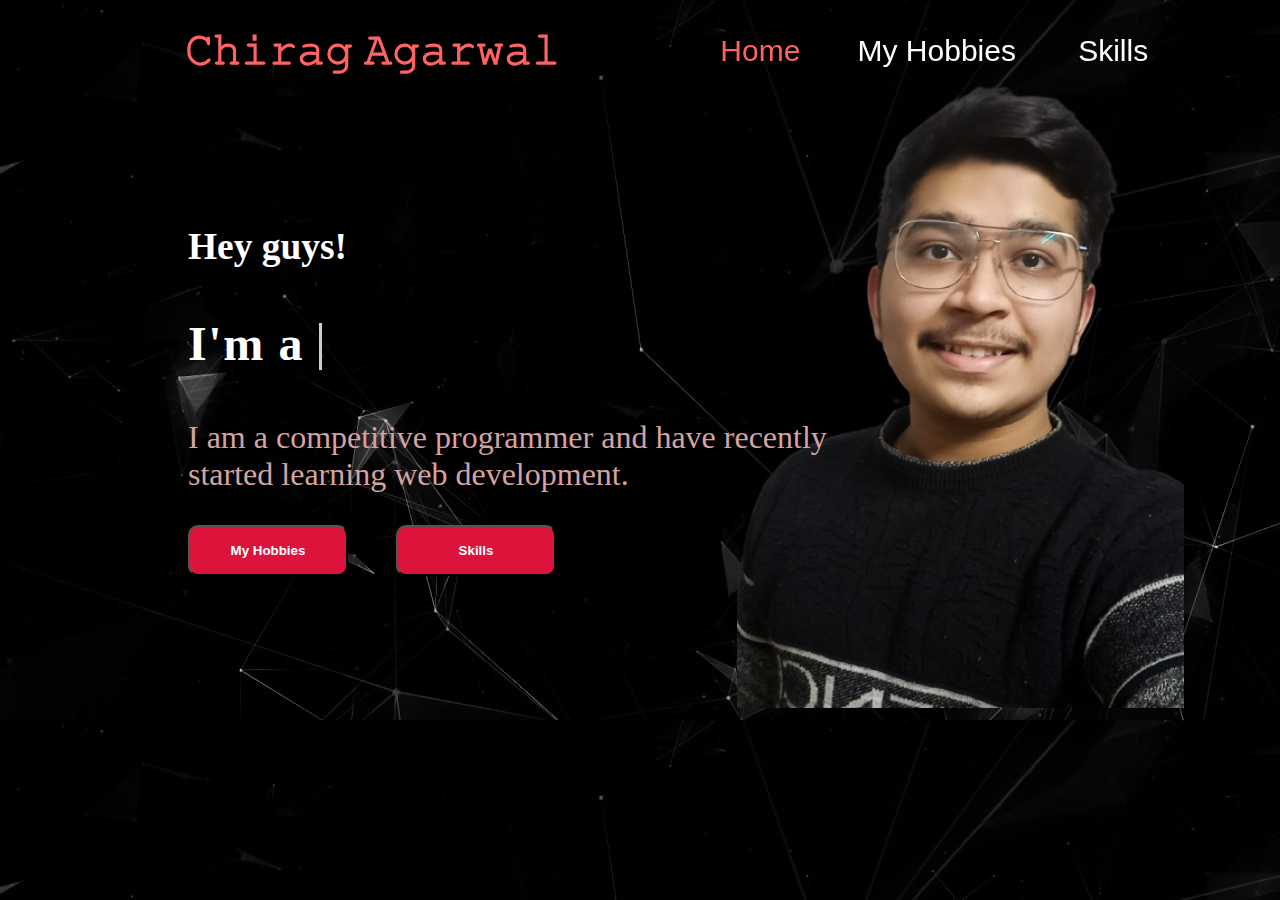
==== index.html @ 750b459f "commit" ====
<!DOCTYPE html>
<html lang="en">
  <head>
    <meta charset="UTF-8" />
    <meta http-equiv="X-UA-Compatible" content="IE=edge" />
    <meta name="viewport" content="width=device-width, initial-scale=1.0" />
    <link rel="stylesheet" href="style.css" />
    <link rel="stylesheet" href="master.css">
    <title>Portfolio | Home</title>
  </head>
  <body>
    <nav class="navbar">
      <div class="grid">
        <a href="index.html"
          ><span class="head"><b>𝙲𝚑𝚒𝚛𝚊𝚐 𝙰𝚐𝚊𝚛𝚠𝚊𝚕</b></span></a
        >
        <a class="here" href="index.html">Home</a>
        <a href="hobbies.html">My Hobbies</a>
        <a href="skills.html">Skills</a>
      </div>
    </nav>
    <div class="fade">
        <img class="image" src="img/pic.png" height="700px" />
    <div class="main">
      <h3>Hey guys!</h3>
      <div class="container">
        <p>
          I'm a <span class="typed-text"></span
          ><span class="cursor">&nbsp;</span>
        </p>
      </div>
      <p class="content">
        I am a competitive programmer and have recently <br />
        started learning web development.
      </p>
      <button onclick="window.location.href = 'hobbies.html'" href="hobbies.html"><b> My Hobbies</b></button>
      &nbsp&nbsp&nbsp&nbsp
      <button onclick="window.location.href = 'skills.html'"><b> Skills</b></button>
    </div>
</div>
    <script src="text.js"></script>
  </body>
</html>
---- style.css ----
body{
    background-image: url("img/bg.jpg");
}
.navbar{
    position: fixed;
    width: 100%;
    top: 10;
    background-color: rgba(110, 110, 110, 0);
    z-index: 1;
}
span{
    color: white;
    font-size: 40px;
}
.head{
    color: rgb(255, 98, 98);
}

.grid{
    display: grid;
    grid-template-columns: 3fr 0.7fr 0.8fr 0.7fr;
    gap: 1rem;
    padding: 20px;  
    border: 1px;
    margin-right: 5rem;
    place-items: center;

}
.grid span{
    align-items: left !important;
    margin-left: 3rem;
}


a{
    text-decoration: none;
    color: white;
    font-size: 30px;
    font-family:-apple-system, BlinkMacSystemFont, 'Segoe UI', Roboto, Oxygen, Ubuntu, Cantarell, 'Open Sans', 'Helvetica Neue', sans-serif
}
a:hover{
    color: rgb(255, 98, 98);
}
.image{
    position: absolute;
    right:6rem;
    z-index: -1;
}
.here{
    color:rgb(255, 98, 98)
}

.main{
    position: relative;
    top: 10rem;
    left: 10rem;
    width: 80%;
    height: 80%;    
    padding: 20px;
    color: white;
    font-size: 2rem;
}
.mains{
    top: 2rem;
    position: relative;
    left:1rem;
    width: 80%;
    height: 80%;    
    padding: 20px;
    color: rgb(168, 159, 159);
    font-size: 2rem;
}

.card h3{
    color:#e0a075
}

.heading{
    top: 5rem;
    padding: 20px;
    margin-left:40%;
}
.content{
    color:rgb(212, 163, 163)
}

.container p {
  font-size: 3rem;
  font-weight: bold;
  letter-spacing: 0.1rem;
}
.container p span.typed-text {
  font-weight: normal;
  color: #dd7732;
}
.container p span.cursor {
  display: inline-block;
  background-color: #ccc;
  margin-left: 0.1rem;
  width: 3px;
  animation: blink 1s infinite;
}
.container p span.cursor.typing {
  animation: none;
}
@keyframes blink {
  0%  { background-color: #ccc; }
  49% { background-color: #ccc; }
  50% { background-color: transparent; }
  99% { background-color: transparent; }
  100%  { background-color: #ccc; }
}
.center{
    top: 4rem;
    margin: 0 23rem;
}
button{
    background-color: crimson;
    padding: 1rem;
    border-radius: 10px;
    color: white;
    width: 10rem;
}
button:hover{
    background-color: rgb(255, 98, 98);
}

.cards{
    display: grid;
    grid-template-columns: 1fr 1fr 1fr 1fr;
    grid-gap: 1rem;
    padding: 2rem;
    margin-top: 2rem;

}
---- master.css ----
@keyframes transition {
    from{
        opacity: 0;
    }
    to{
        opacity: 1;
    }
}
.fade{
    animation: transition 1s; 
}
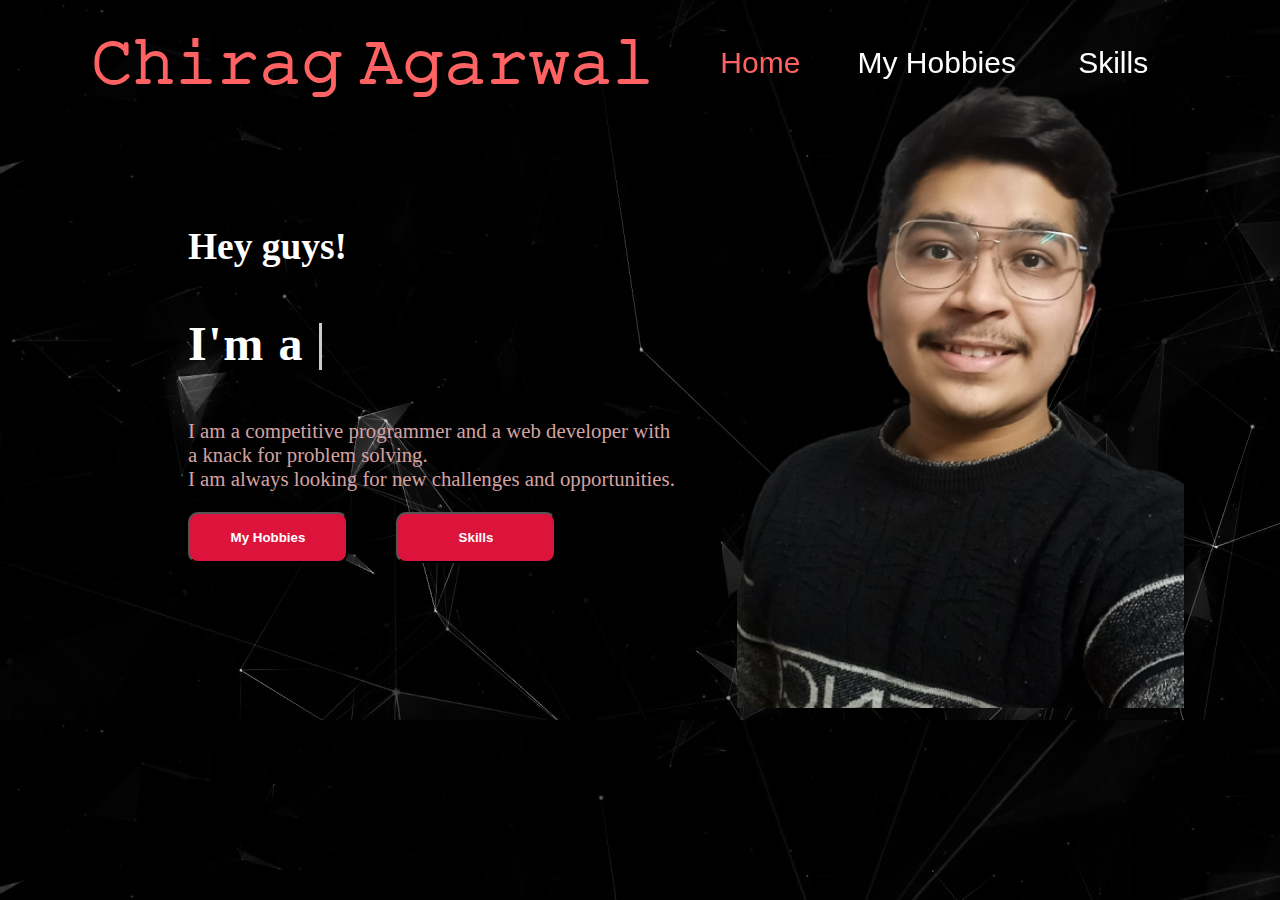
==== commit 4ea42d4d: "final" ====
--- a/index.html
+++ b/index.html
@@ -5,7 +5,7 @@
     <meta http-equiv="X-UA-Compatible" content="IE=edge" />
     <meta name="viewport" content="width=device-width, initial-scale=1.0" />
     <link rel="stylesheet" href="style.css" />
-    <link rel="stylesheet" href="master.css">
+    <link rel="stylesheet" href="master.css" />
     <title>Portfolio | Home</title>
   </head>
   <body>
@@ -20,24 +20,32 @@
       </div>
     </nav>
     <div class="fade">
-        <img class="image" src="img/pic.png" height="700px" />
-    <div class="main">
-      <h3>Hey guys!</h3>
-      <div class="container">
-        <p>
-          I'm a <span class="typed-text"></span
-          ><span class="cursor">&nbsp;</span>
+      <img class="image" src="img/pic.png" height="700px" />
+      <div class="main">
+        <h3>Hey guys!</h3>
+        <div class="container">
+          <p>
+            I'm a <span class="typed-text"></span
+            ><span class="cursor">&nbsp;</span>
+          </p>
+        </div>
+        <p class="content">
+          I am a competitive programmer and a web developer with <br />
+          a knack for problem solving. <br>
+          I am always looking for new challenges and opportunities.
         </p>
+        <button
+          onclick="window.location.href = 'hobbies.html'"
+          href="hobbies.html"
+        >
+          <b> My Hobbies</b>
+        </button>
+        &nbsp&nbsp&nbsp&nbsp
+        <button onclick="window.location.href = 'skills.html'">
+          <b> Skills</b>
+        </button>
       </div>
-      <p class="content">
-        I am a competitive programmer and have recently <br />
-        started learning web development.
-      </p>
-      <button onclick="window.location.href = 'hobbies.html'" href="hobbies.html"><b> My Hobbies</b></button>
-      &nbsp&nbsp&nbsp&nbsp
-      <button onclick="window.location.href = 'skills.html'"><b> Skills</b></button>
     </div>
-</div>
     <script src="text.js"></script>
   </body>
 </html>
--- a/style.css
+++ b/style.css
@@ -1,87 +1,95 @@
-body{
-    background-image: url("img/bg.jpg");
-}
-.navbar{
-    position: fixed;
-    width: 100%;
-    top: 10;
-    background-color: rgba(110, 110, 110, 0);
-    z-index: 1;
-}
-span{
-    color: white;
-    font-size: 40px;
-}
-.head{
-    color: rgb(255, 98, 98);
-}
-
-.grid{
-    display: grid;
-    grid-template-columns: 3fr 0.7fr 0.8fr 0.7fr;
-    gap: 1rem;
-    padding: 20px;  
-    border: 1px;
-    margin-right: 5rem;
-    place-items: center;
-
-}
-.grid span{
-    align-items: left !important;
-    margin-left: 3rem;
-}
-
-
-a{
-    text-decoration: none;
-    color: white;
-    font-size: 30px;
-    font-family:-apple-system, BlinkMacSystemFont, 'Segoe UI', Roboto, Oxygen, Ubuntu, Cantarell, 'Open Sans', 'Helvetica Neue', sans-serif
-}
-a:hover{
-    color: rgb(255, 98, 98);
-}
-.image{
-    position: absolute;
-    right:6rem;
-    z-index: -1;
-}
-.here{
-    color:rgb(255, 98, 98)
-}
-
-.main{
-    position: relative;
-    top: 10rem;
-    left: 10rem;
-    width: 80%;
-    height: 80%;    
-    padding: 20px;
-    color: white;
-    font-size: 2rem;
-}
-.mains{
-    top: 2rem;
-    position: relative;
-    left:1rem;
-    width: 80%;
-    height: 80%;    
-    padding: 20px;
-    color: rgb(168, 159, 159);
-    font-size: 2rem;
-}
-
-.card h3{
-    color:#e0a075
-}
-
-.heading{
-    top: 5rem;
-    padding: 20px;
-    margin-left:40%;
-}
-.content{
-    color:rgb(212, 163, 163)
+body {
+  background-image: url("img/bg.jpg");
+}
+.navbar {
+  position: fixed;
+  width: 100%;
+  top: 10;
+  background-color: rgba(110, 110, 110, 0);
+  z-index: 10;
+}
+
+span {
+  color: white;
+  font-size: 40px;
+}
+.head {
+  color: rgb(255, 98, 98);
+  font-size: 60px;
+}
+
+.grid {
+  display: grid;
+  grid-template-columns: 3fr 0.7fr 0.8fr 0.7fr;
+  gap: 1rem;
+  padding: 20px;
+  border: 1px;
+  margin-right: 5rem;
+  place-items: center;
+}
+.grid span {
+  align-items: left !important;
+  margin-left: 3rem;
+}
+
+a {
+  text-decoration: none;
+  color: white;
+  font-size: 30px;
+  font-family: -apple-system, BlinkMacSystemFont, "Segoe UI", Roboto, Oxygen,
+    Ubuntu, Cantarell, "Open Sans", "Helvetica Neue", sans-serif;
+}
+a:hover {
+  color: rgb(255, 98, 98);
+}
+.image {
+  position: absolute;
+  right: 6rem;
+  z-index: -1;
+}
+.here {
+  color: rgb(255, 98, 98);
+}
+
+.main {
+  position: relative;
+  top: 10rem;
+  left: 10rem;
+  width: 80%;
+  height: 80%;
+  padding: 20px;
+  color: white;
+  font-size: 2rem;
+}
+.mains {
+  top: 2rem;
+  position: relative;
+  left: 1rem;
+  width: 80%;
+  height: 80%;
+  padding: 20px;
+  color: rgb(168, 159, 159);
+  font-size: 2rem;
+  /* z-index: -1; */
+}
+
+.card h3 {
+  color: #e0a075;
+}
+
+.heading {
+  top: 5rem;
+  padding: 20px;
+  margin-left: 45%;
+}
+.sheading {
+  top: 5rem;
+  padding: 20px;
+  margin-left: 50%;
+}
+.content {
+  color: rgb(212, 163, 163);
+  font-size: 1.3rem;
 }
 
 .container p {
@@ -104,32 +112,156 @@
   animation: none;
 }
 @keyframes blink {
-  0%  { background-color: #ccc; }
-  49% { background-color: #ccc; }
-  50% { background-color: transparent; }
-  99% { background-color: transparent; }
-  100%  { background-color: #ccc; }
-}
-.center{
-    top: 4rem;
-    margin: 0 23rem;
-}
-button{
+  0% {
+    background-color: #ccc;
+  }
+  49% {
+    background-color: #ccc;
+  }
+  50% {
+    background-color: transparent;
+  }
+  99% {
+    background-color: transparent;
+  }
+  100% {
+    background-color: #ccc;
+  }
+}
+.center {
+  top: 4rem;
+  margin: 0 23rem;
+}
+button {
+  background-color: crimson;
+  padding: 1rem;
+  border-radius: 10px;
+  color: white;
+  width: 10rem;
+}
+button:hover {
+  background-color: rgb(255, 98, 98);
+}
+
+.cards {
+  display: grid;
+  grid-template-columns: 1fr 1fr 1fr 1fr;
+  grid-gap: 1rem;
+  padding: 2rem;
+  margin-top: 2rem;
+}
+
+.cards img {
+  border-radius: 1rem;
+  border: dotted;
+  border-color: rgb(158, 158, 158);
+}
+.card {
+  text-align: center;
+}
+
+.two {
+  display: grid;
+  grid-template-columns: 1fr 1fr;
+  grid-gap: 1rem;
+  margin-top: 2rem;
+  place-items: center;
+  text-align: center;
+}
+
+.orange{
+    color: #dd7732;
+}
+
+.bar{
+    border: crimson solid 2px;
+    background-color: #b88767;
+    width: 25rem !important;
+    height: 1.5rem;
+    border-radius: 10px;
+    text-align: right;
+    right: 0;
+    font-size: 1.5rem;
+    color: black;
+}
+.bar div{
     background-color: crimson;
-    padding: 1rem;
+    width: 0;
+    height: 1.5rem;
     border-radius: 10px;
-    color: white;
-    width: 10rem;
-}
-button:hover{
-    background-color: rgb(255, 98, 98);
-}
-
-.cards{
-    display: grid;
-    grid-template-columns: 1fr 1fr 1fr 1fr;
-    grid-gap: 1rem;
-    padding: 2rem;
-    margin-top: 2rem;
-
-}
+    transition: width 0.5s;
+}
+
+#html-bar {
+    animation: html-fill 2s forwards;
+}
+@keyframes html-fill{
+    100% {
+        width: 80%;
+    }
+}
+#css {
+    animation: css 2s forwards;
+}
+@keyframes css{
+    100% {
+        width: 70%;
+    }
+}
+#js {
+    animation: js 2s forwards;
+}
+@keyframes js{
+    100% {
+        width: 50%;
+    }
+}
+#py {
+    animation: py 2s forwards;
+}
+@keyframes py{
+    100% {
+        width: 80%;
+    }
+}
+#cpp {
+    animation: cpp 2s forwards;
+}
+@keyframes cpp{
+    100% {
+        width: 90%;
+    }
+}
+#react {
+    animation: react 2s forwards;
+}
+@keyframes react{
+    100% {
+        width: 60%;
+    }
+}
+#node {
+    animation: node 2s forwards;
+}
+@keyframes node{
+    100% {
+        width: 50%;
+    }
+}
+#dj {
+    animation: dj 2s forwards;
+}
+@keyframes dj{
+    100% {
+        width: 40%;
+    }
+}
+#next {
+    animation: next 2s forwards;
+}
+@keyframes next{
+    100% {
+        width: 60%;
+    }
+}
+
--- a/master.css
+++ b/master.css
@@ -1,11 +1,12 @@
 @keyframes transition {
-    from{
-        opacity: 0;
-    }
-    to{
-        opacity: 1;
-    }
+  from {
+    opacity: 0;
+  }
+  to {
+    opacity: 1;
+  }
 }
-.fade{
-    animation: transition 1s; 
-}+
+.fade {
+  animation: transition 1s;
+}
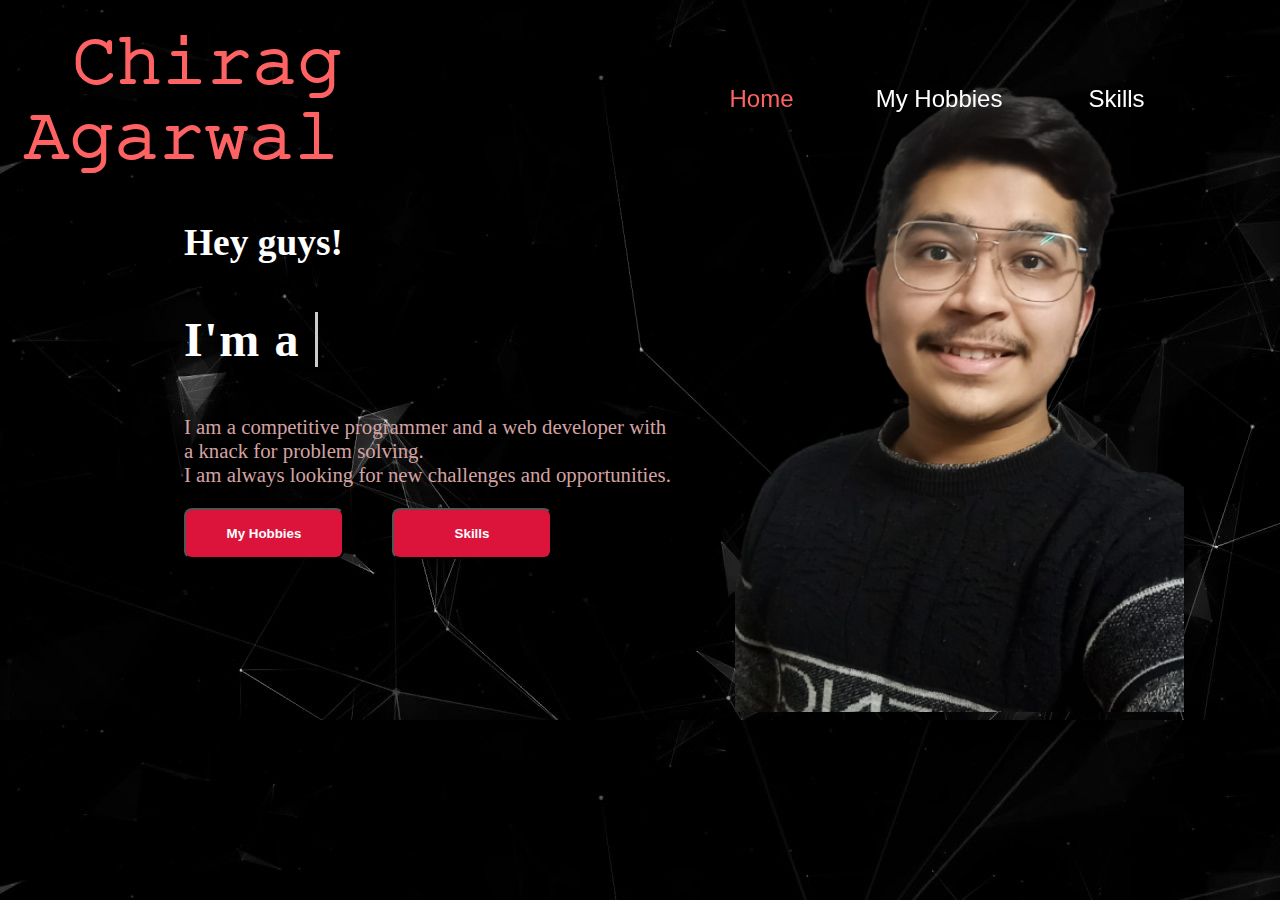
==== commit a8a93619: "made the website responsive" ====
--- a/index.html
+++ b/index.html
@@ -20,7 +20,7 @@
       </div>
     </nav>
     <div class="fade">
-      <img class="image" src="img/pic.png" height="700px" />
+      <img class="image" src="img/pic.png" />
       <div class="main">
         <h3>Hey guys!</h3>
         <div class="container">
--- a/style.css
+++ b/style.css
@@ -11,19 +11,19 @@
 
 span {
   color: white;
-  font-size: 40px;
+  font-size: 3rem;
 }
 .head {
   color: rgb(255, 98, 98);
-  font-size: 60px;
+  font-size: 4rem;
 }
 
 .grid {
   display: grid;
   grid-template-columns: 3fr 0.7fr 0.8fr 0.7fr;
   gap: 1rem;
-  padding: 20px;
-  border: 1px;
+  padding: 1rem;
+  border: 1rem;
   margin-right: 5rem;
   place-items: center;
 }
@@ -35,7 +35,7 @@
 a {
   text-decoration: none;
   color: white;
-  font-size: 30px;
+  font-size: 1.5rem;
   font-family: -apple-system, BlinkMacSystemFont, "Segoe UI", Roboto, Oxygen,
     Ubuntu, Cantarell, "Open Sans", "Helvetica Neue", sans-serif;
 }
@@ -46,6 +46,11 @@
   position: absolute;
   right: 6rem;
   z-index: -1;
+    height: 44rem;
+}
+.images{
+    height: 10rem;
+    width: 20rem;
 }
 .here {
   color: rgb(255, 98, 98);
@@ -57,7 +62,7 @@
   left: 10rem;
   width: 80%;
   height: 80%;
-  padding: 20px;
+  padding: 1rem;
   color: white;
   font-size: 2rem;
 }
@@ -67,7 +72,7 @@
   left: 1rem;
   width: 80%;
   height: 80%;
-  padding: 20px;
+  padding: 1rem;
   color: rgb(168, 159, 159);
   font-size: 2rem;
   /* z-index: -1; */
@@ -79,12 +84,12 @@
 
 .heading {
   top: 5rem;
-  padding: 20px;
+  padding: 1rem;
   margin-left: 45%;
 }
 .sheading {
   top: 5rem;
-  padding: 20px;
+  padding: 1rem;
   margin-left: 50%;
 }
 .content {
@@ -135,7 +140,7 @@
 button {
   background-color: crimson;
   padding: 1rem;
-  border-radius: 10px;
+  border-radius: 0.5rem;
   color: white;
   width: 10rem;
 }
@@ -178,7 +183,7 @@
     background-color: #b88767;
     width: 25rem !important;
     height: 1.5rem;
-    border-radius: 10px;
+    border-radius: 0.5rem;
     text-align: right;
     right: 0;
     font-size: 1.5rem;
@@ -188,7 +193,7 @@
     background-color: crimson;
     width: 0;
     height: 1.5rem;
-    border-radius: 10px;
+    border-radius: 0.5rem;
     transition: width 0.5s;
 }
 
@@ -265,3 +270,29 @@
     }
 }
 
+
+@media(max-width: 768px){
+    html{
+        font-size: 45%;
+    }
+    .cards {
+        grid-template-columns: 1fr 1fr ;
+    }
+    .two {
+        grid-template-columns: 1fr;
+    }
+    .bar{
+        width: 100%;
+    }
+    .images{
+        height: 10rem;
+        width: 17rem;
+    }
+    .image{
+        position: relative;
+        top:5rem;
+        left: 10rem;
+    }
+}
+
+
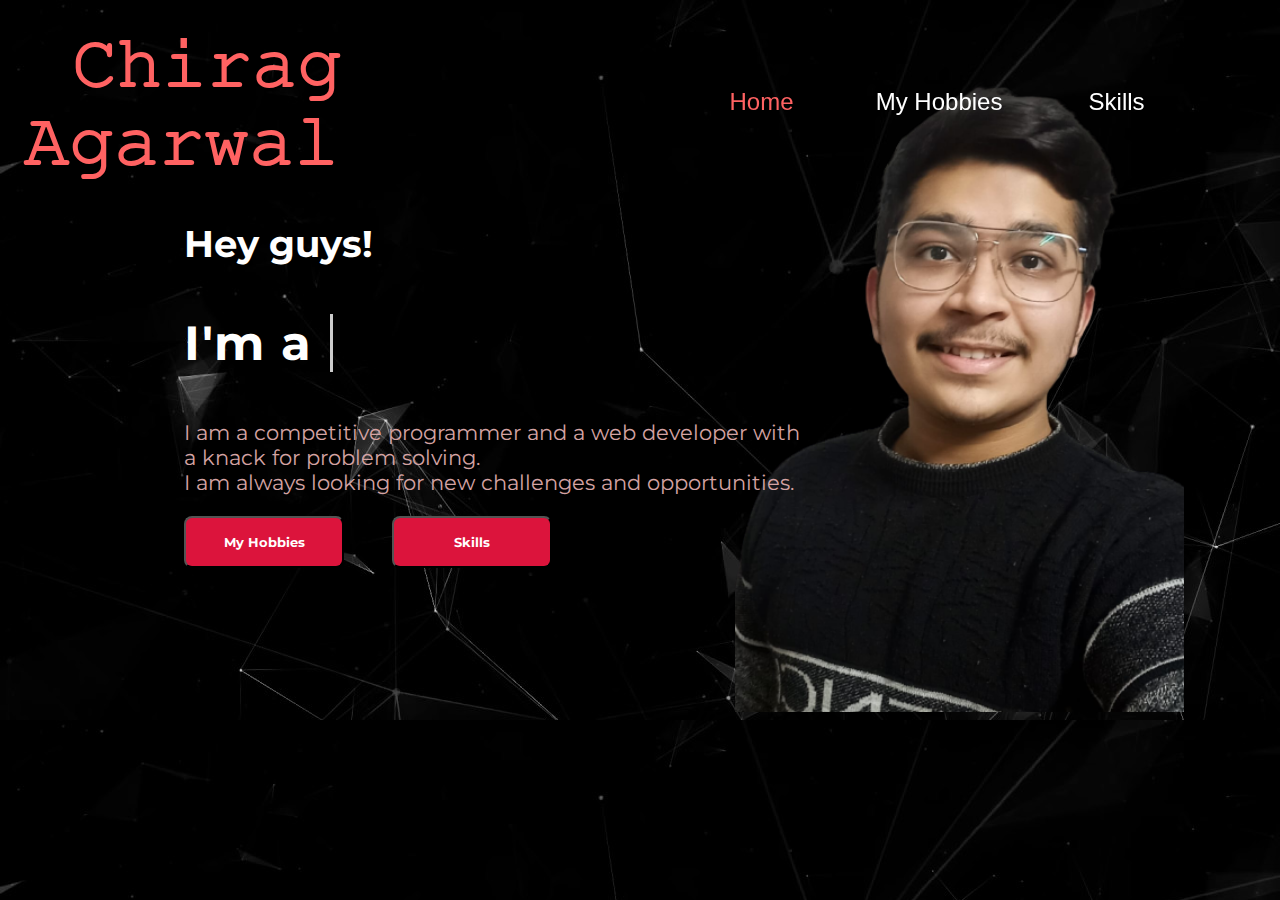
==== commit 486533db: "changed fints" ====
--- a/index.html
+++ b/index.html
@@ -6,6 +6,7 @@
     <meta name="viewport" content="width=device-width, initial-scale=1.0" />
     <link rel="stylesheet" href="style.css" />
     <link rel="stylesheet" href="master.css" />
+    <link href="https://fonts.googleapis.com/css2?family=Montserrat:wght@100;200;300;400;500;600;700;800;900&display=swap" rel="stylesheet">
     <title>Portfolio | Home</title>
   </head>
   <body>
--- a/style.css
+++ b/style.css
@@ -1,3 +1,7 @@
+
+
+*{font-family: 'Montserrat', sans-serif;}
+
 body {
   background-image: url("img/bg.jpg");
 }
